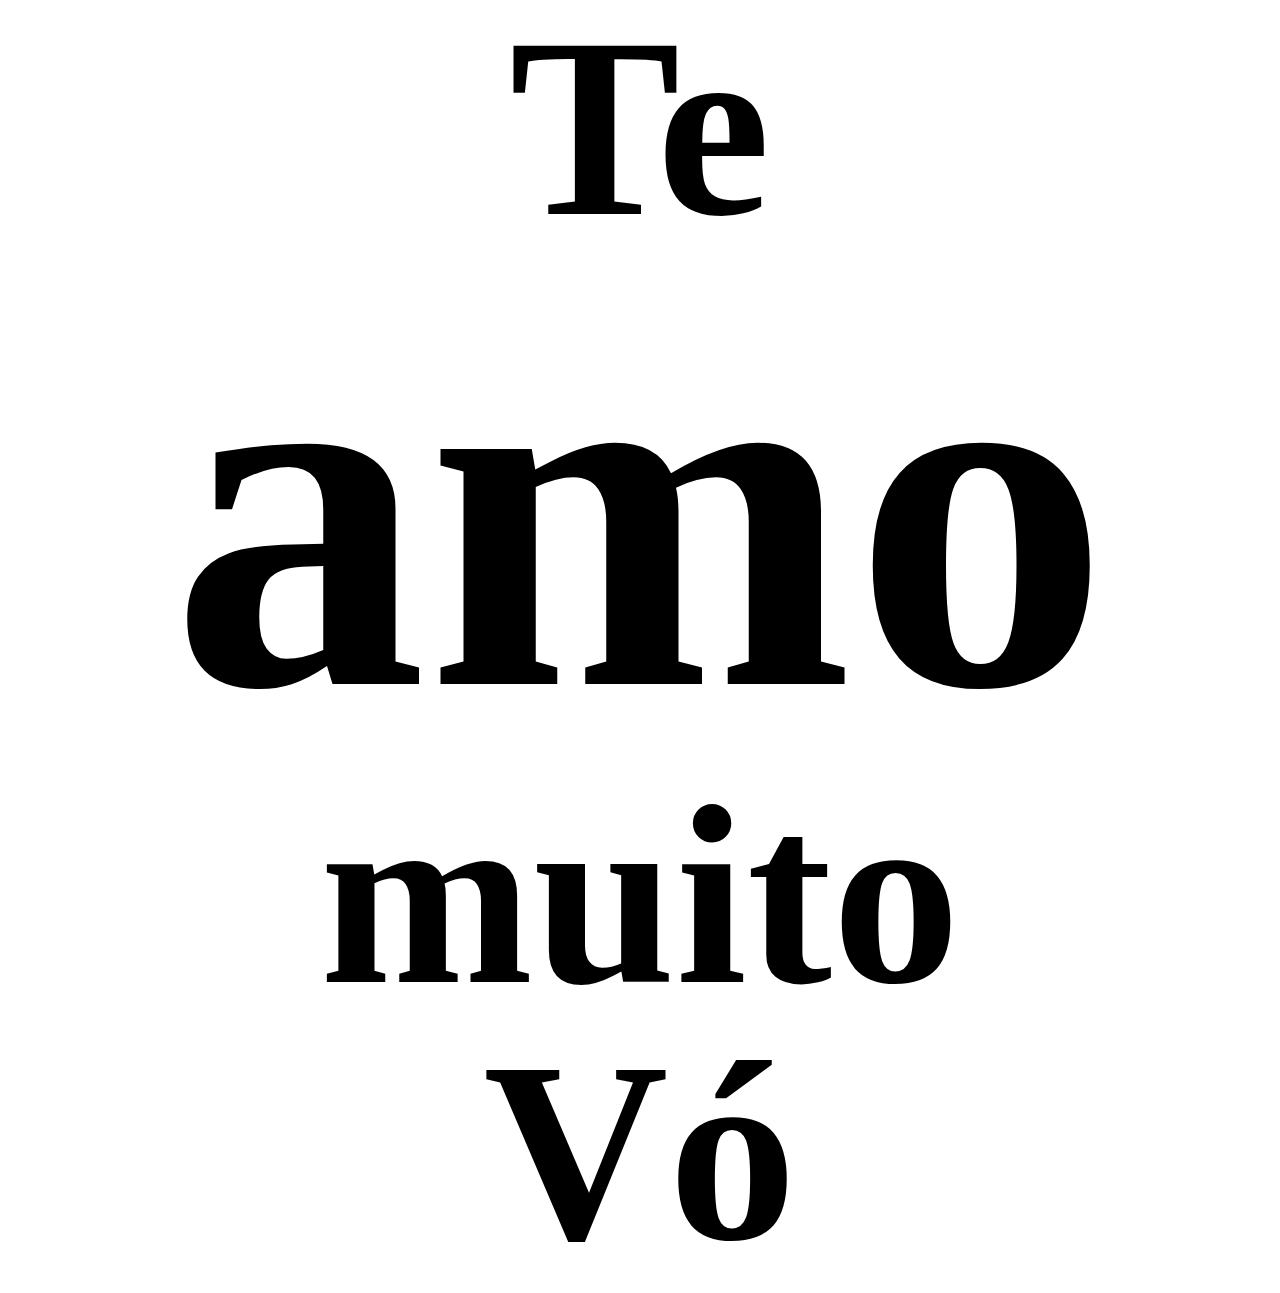
==== index.html @ b6bc594d "Update index.html" ====
<!DOCTYPE html>

  <html lang="en">
  <head>
      <meta charset="UTF-8">
      <meta http-equiv="X-UA-Compatible" content="IE=edge">
      <meta name="viewport" content="width=device-width, initial-scale=1.0">
      <link rel="stylesheet" href="style.css">
      <title>curso</title>
      <style>
        @font-face {
  font-family: "Kablammo";
  src: url(' Kablammo[MORF].woff2') format('woff2'),
       url('Kablammo[MORF].ttf') format('truetype');
}



h1 {
  font-family: "Kablammo";
  font-variation-settings: "MORF" 0;
  font-size: 20vw;
  animation: morph 10s linear infinite;
  text-align: center;
  line-height: 1;
}

h1 > span {
  font-size: 2em;
}
@keyframes morph {
  50% {
    font-variation-settings: "MORF" 60;
  }
}

* {
  box-sizing: border-box;
  margin: 0;
}

html {
  height: 100%;
  color-scheme: dark light;
}

body {
  min-height: 100%;
  font-family: system-ui, sans-serif;
  display: grid;
  place-content: center;
}

      </style>
  </head>
  
  <body>
    <h1>Te<br><span>amo</span><br>muito</h1>
    <h1>Vó 
  </body>
  </html>
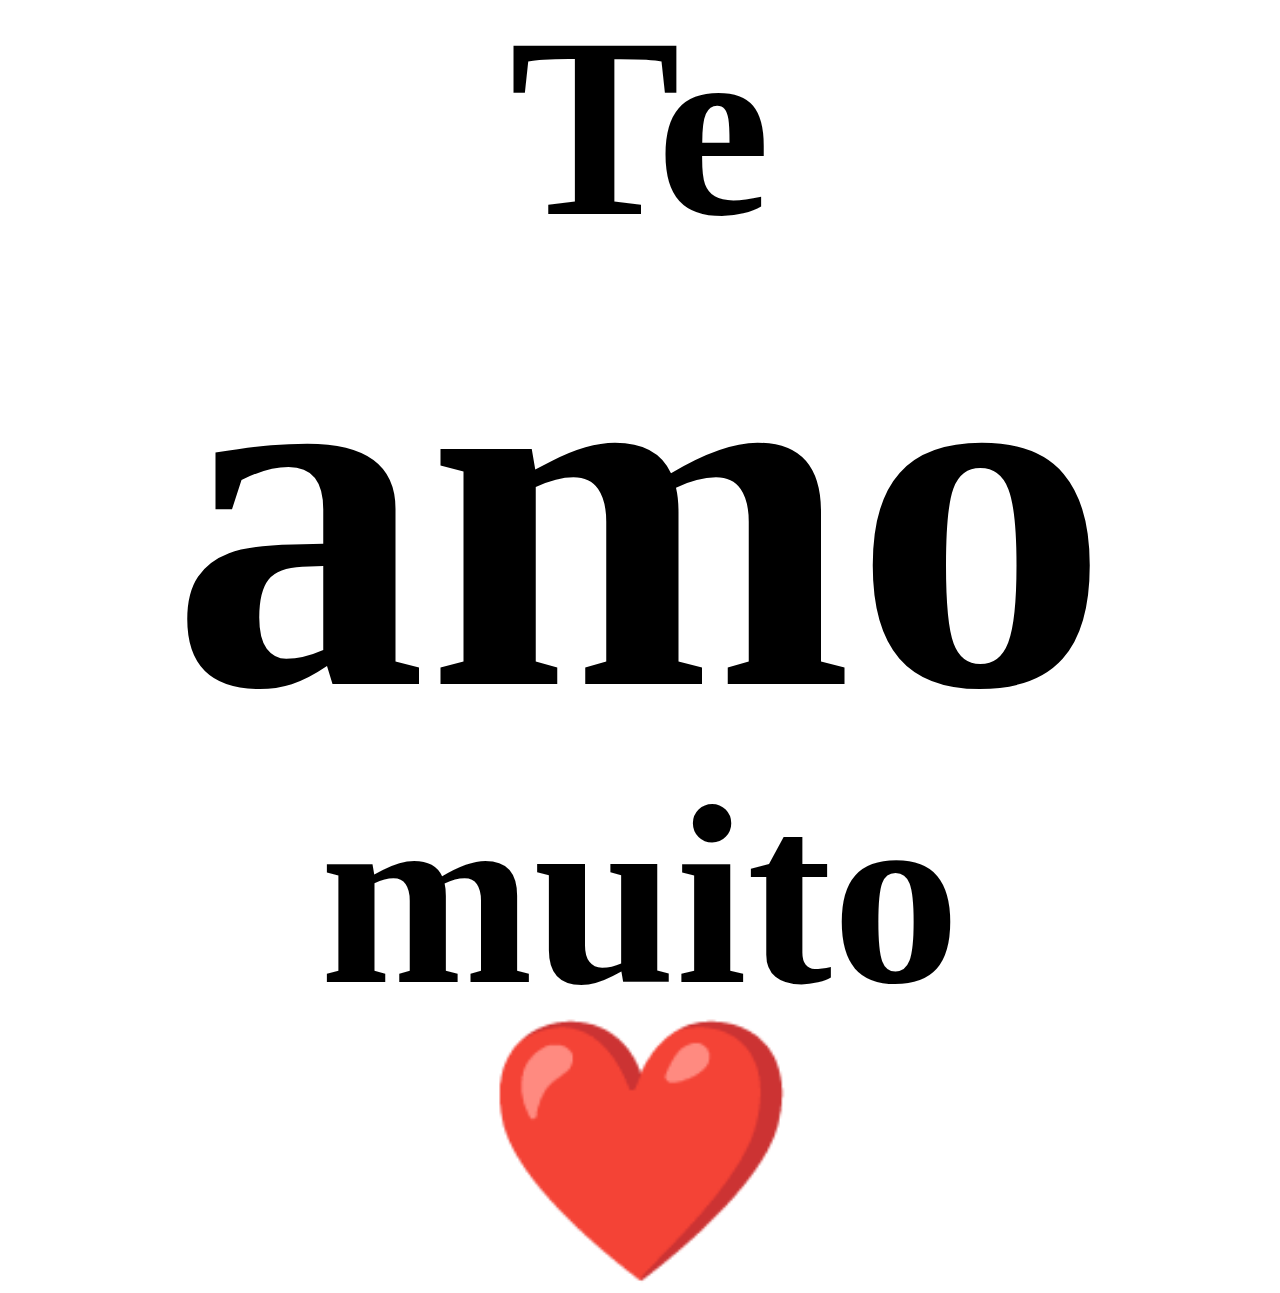
==== commit e8a9e648: "Update index.html" ====
--- a/index.html
+++ b/index.html
@@ -56,6 +56,6 @@
   
   <body>
     <h1>Te<br><span>amo</span><br>muito</h1>
-    <h1>Vó 
+    <h1>❤️
   </body>
   </html>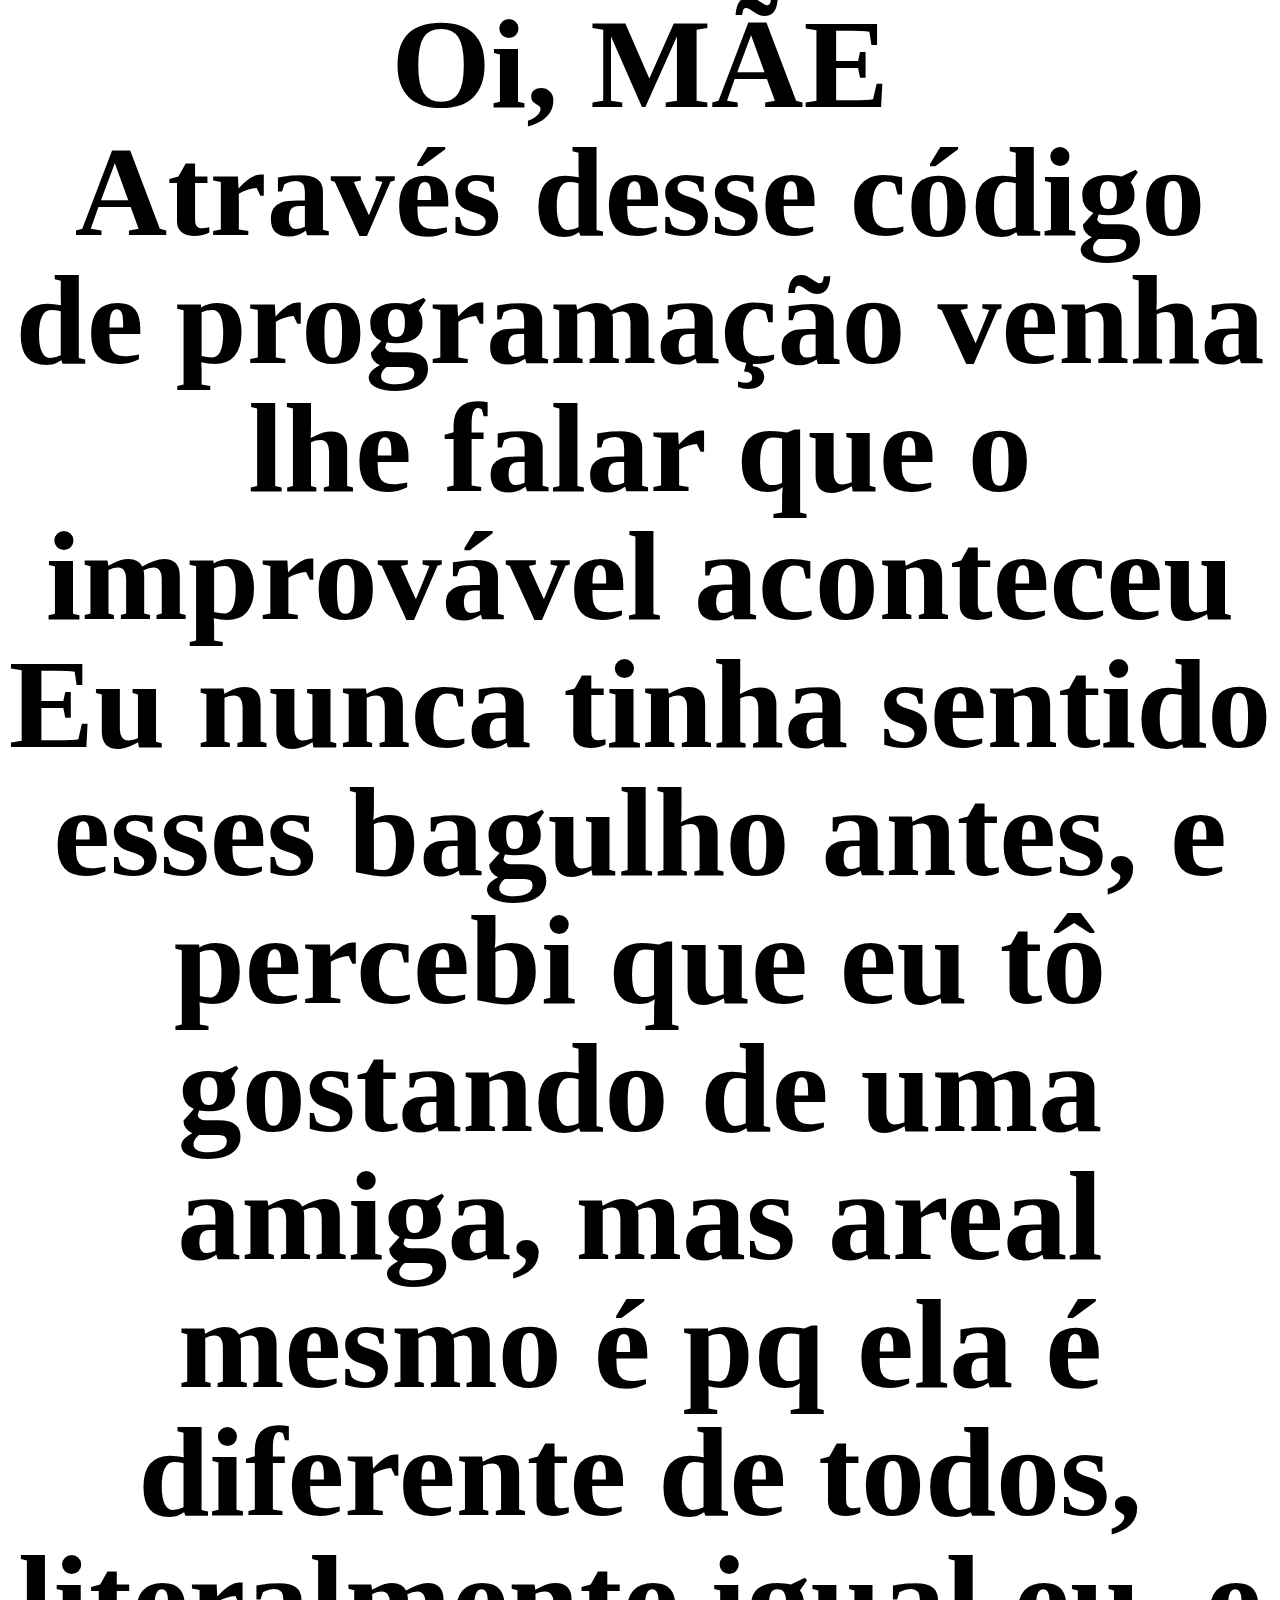
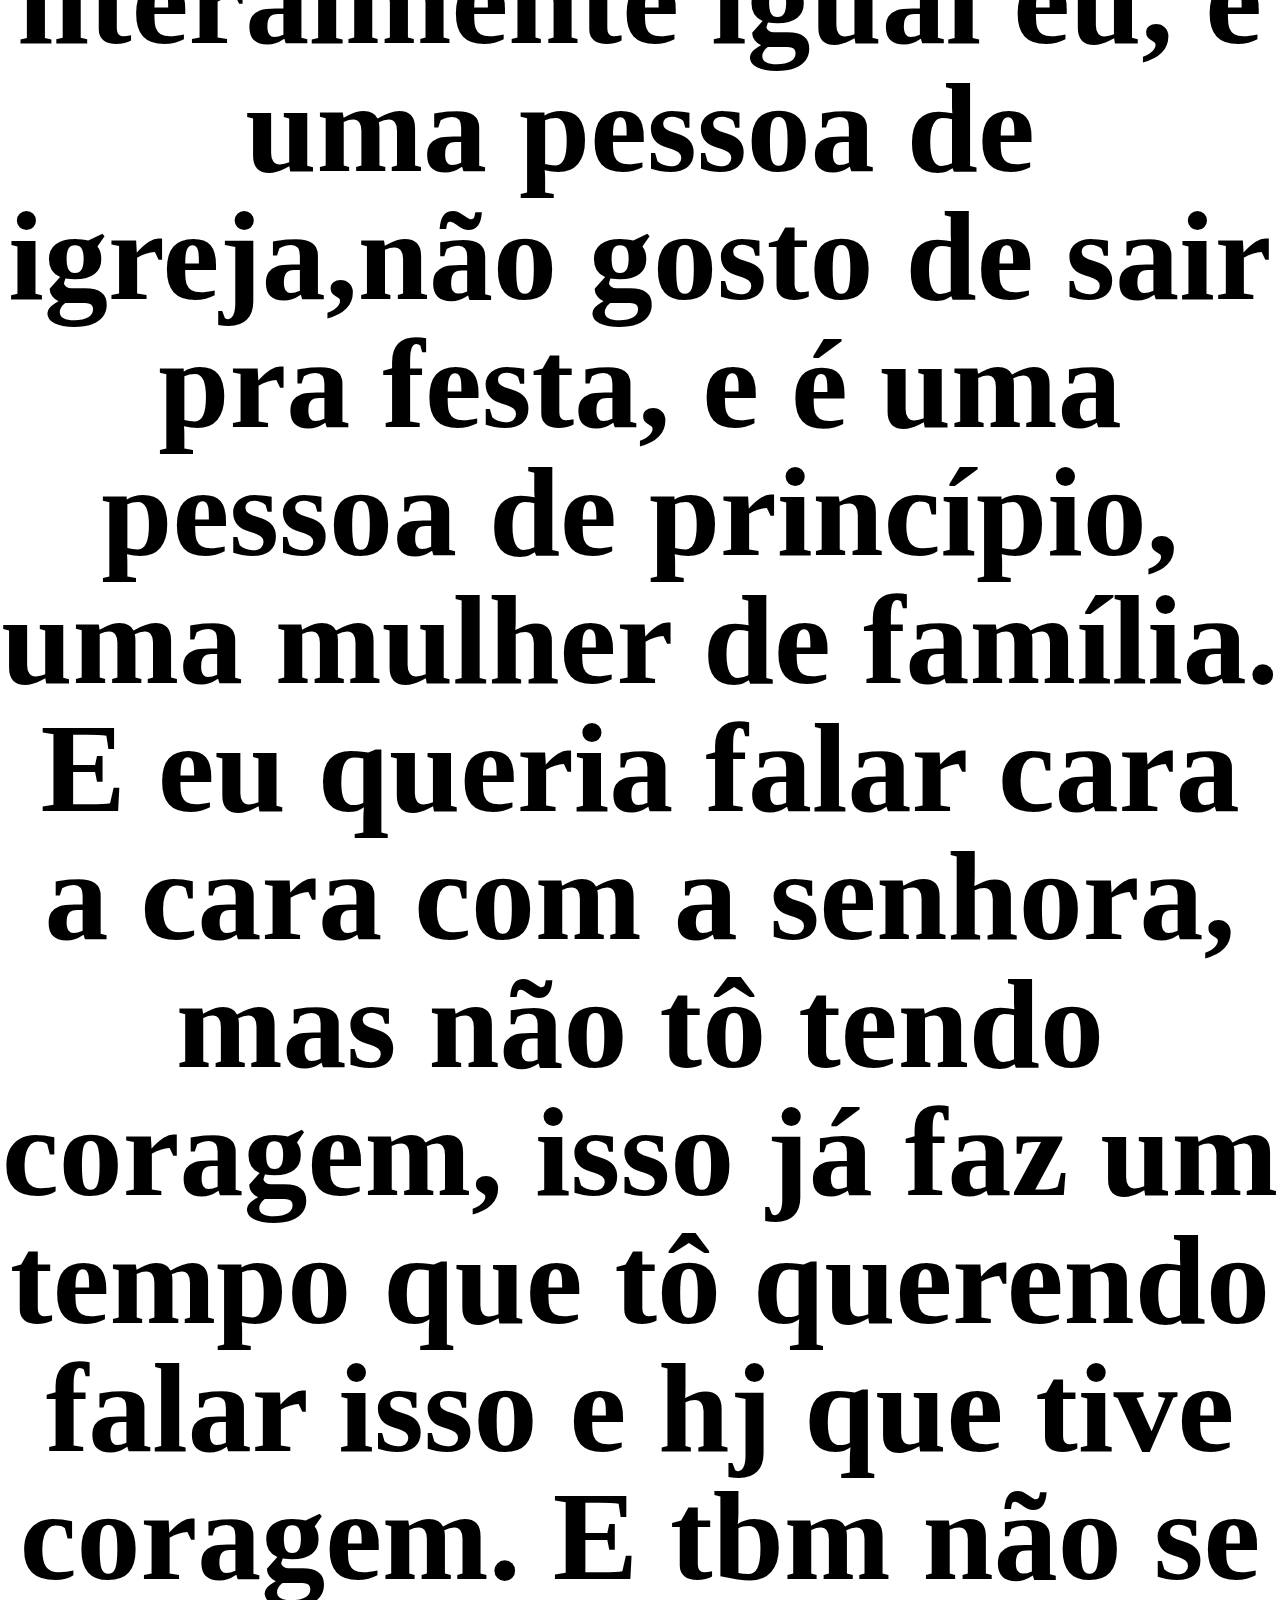
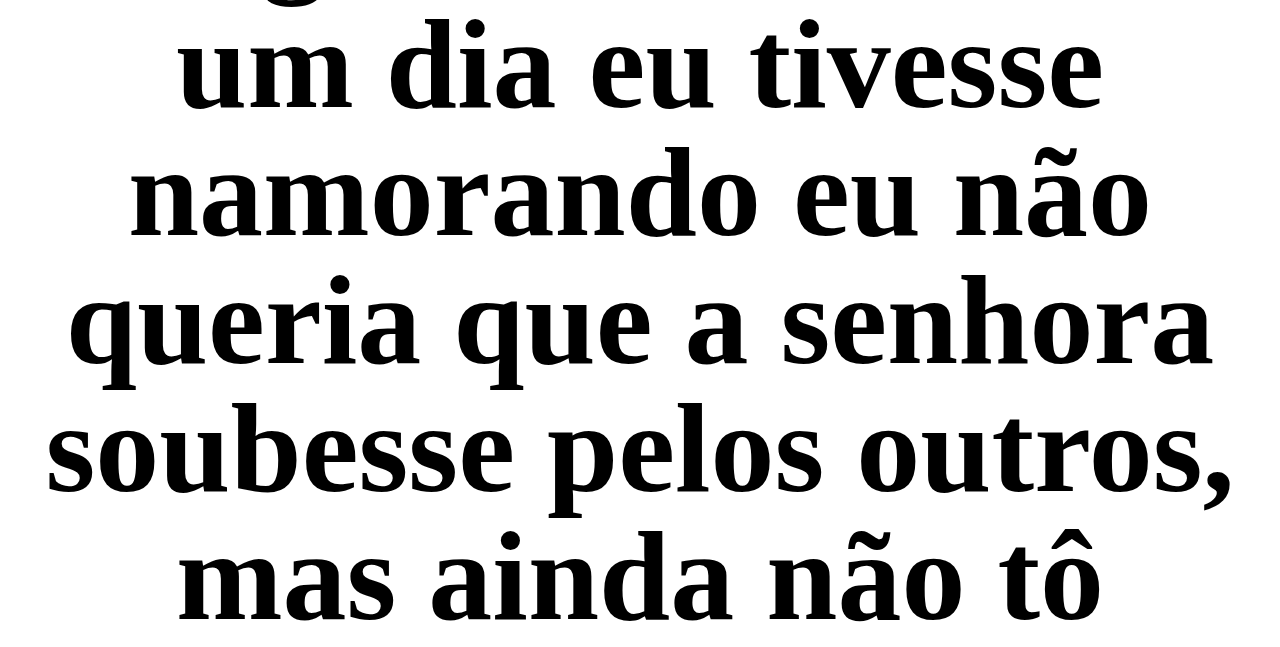
==== commit de8884ac: "Update index.html" ====
--- a/index.html
+++ b/index.html
@@ -19,7 +19,7 @@
 h1 {
   font-family: "Kablammo";
   font-variation-settings: "MORF" 0;
-  font-size: 20vw;
+  font-size: 10vw;
   animation: morph 10s linear infinite;
   text-align: center;
   line-height: 1;
@@ -29,7 +29,7 @@
   font-size: 2em;
 }
 @keyframes morph {
-  50% {
+  40% {
     font-variation-settings: "MORF" 60;
   }
 }
@@ -55,7 +55,11 @@
   </head>
   
   <body>
-    <h1>Te<br><span>amo</span><br>muito</h1>
-    <h1>❤️
+    <h1>Oi, MÃE<br>
+Através desse código de programação venha lhe falar que o improvável aconteceu <br>Eu nunca tinha sentido esses bagulho antes, e percebi que eu tô gostando de uma amiga, mas areal mesmo é pq ela é diferente de todos, literalmente igual eu, e uma pessoa de igreja,não gosto de sair pra festa, e é uma pessoa de princípio, uma mulher de família.
+E eu queria falar cara a cara com a senhora, mas não tô tendo coragem, isso já faz um tempo que tô querendo falar isso e hj que tive coragem.
+E tbm não se um dia eu tivesse namorando eu não queria que a senhora soubesse pelos outros, mas ainda não tô
+ </h1>
+    
   </body>
   </html>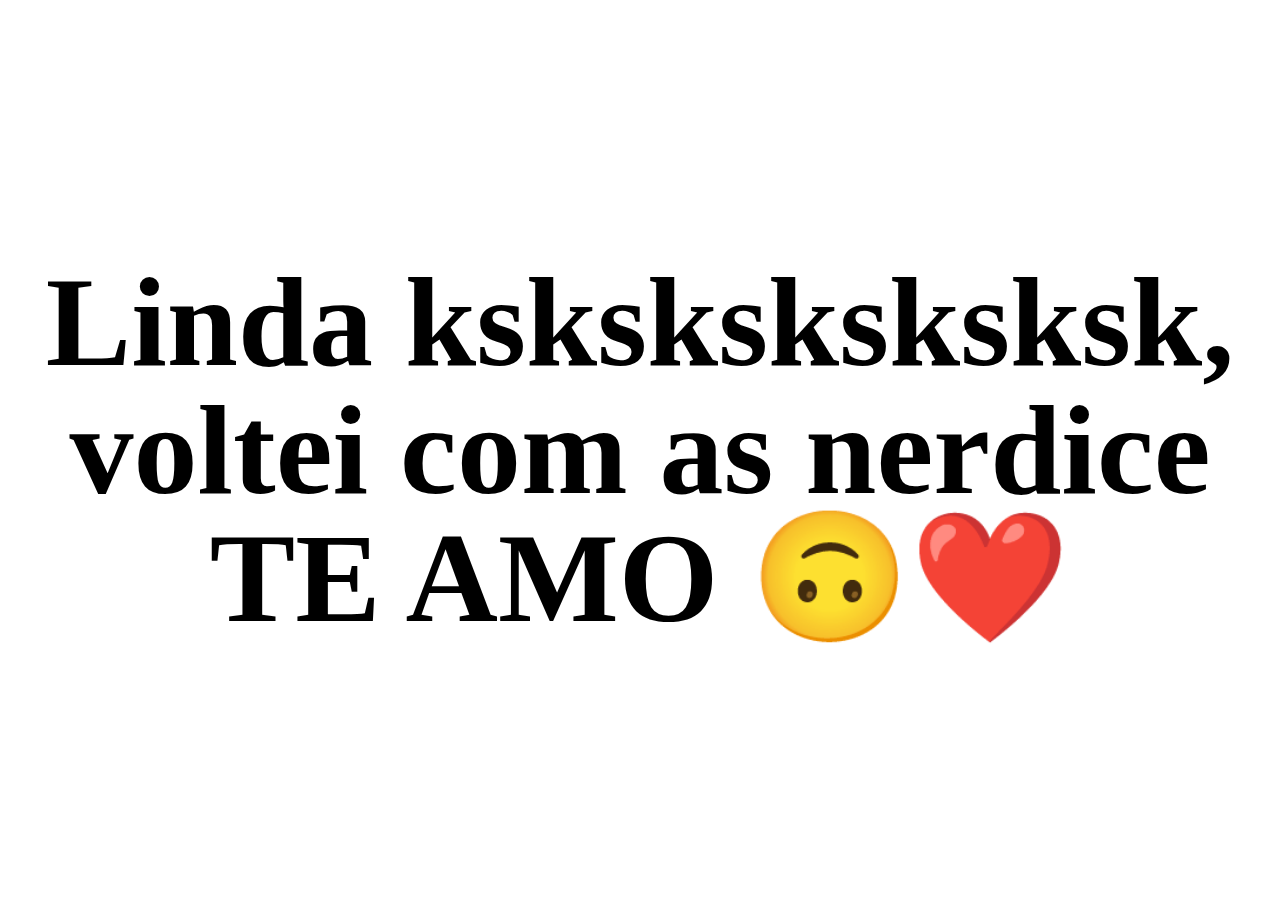
==== commit 290b8433: "Atualizar o index.html" ====
--- a/index.html
+++ b/index.html
@@ -17,8 +17,8 @@
 
 
 h1 {
-  font-family: "Kablammo";
-  font-variation-settings: "MORF" 0;
+  font-family: "";
+  font-variation-settings: "" 0;
   font-size: 10vw;
   animation: morph 10s linear infinite;
   text-align: center;
@@ -30,7 +30,7 @@
 }
 @keyframes morph {
   40% {
-    font-variation-settings: "MORF" 60;
+    font-variation-settings: "MORF" 40;
   }
 }
 
@@ -55,10 +55,9 @@
   </head>
   
   <body>
-    <h1>Oi, MÃE<br>
-Através desse código de programação venha lhe falar que o improvável aconteceu <br>Eu nunca tinha sentido esses bagulho antes, e percebi que eu tô gostando de uma amiga, mas areal mesmo é pq ela é diferente de todos, literalmente igual eu, e uma pessoa de igreja,não gosto de sair pra festa, e é uma pessoa de princípio, uma mulher de família.
-E eu queria falar cara a cara com a senhora, mas não tô tendo coragem, isso já faz um tempo que tô querendo falar isso e hj que tive coragem.
-E tbm não se um dia eu tivesse namorando eu não queria que a senhora soubesse pelos outros, mas ainda não tô
+    <h1>Linda ksksksksksksk,
+voltei com as nerdice
+    <h1>TE AMO 🙃❤️<h1/>
  </h1>
     
   </body>
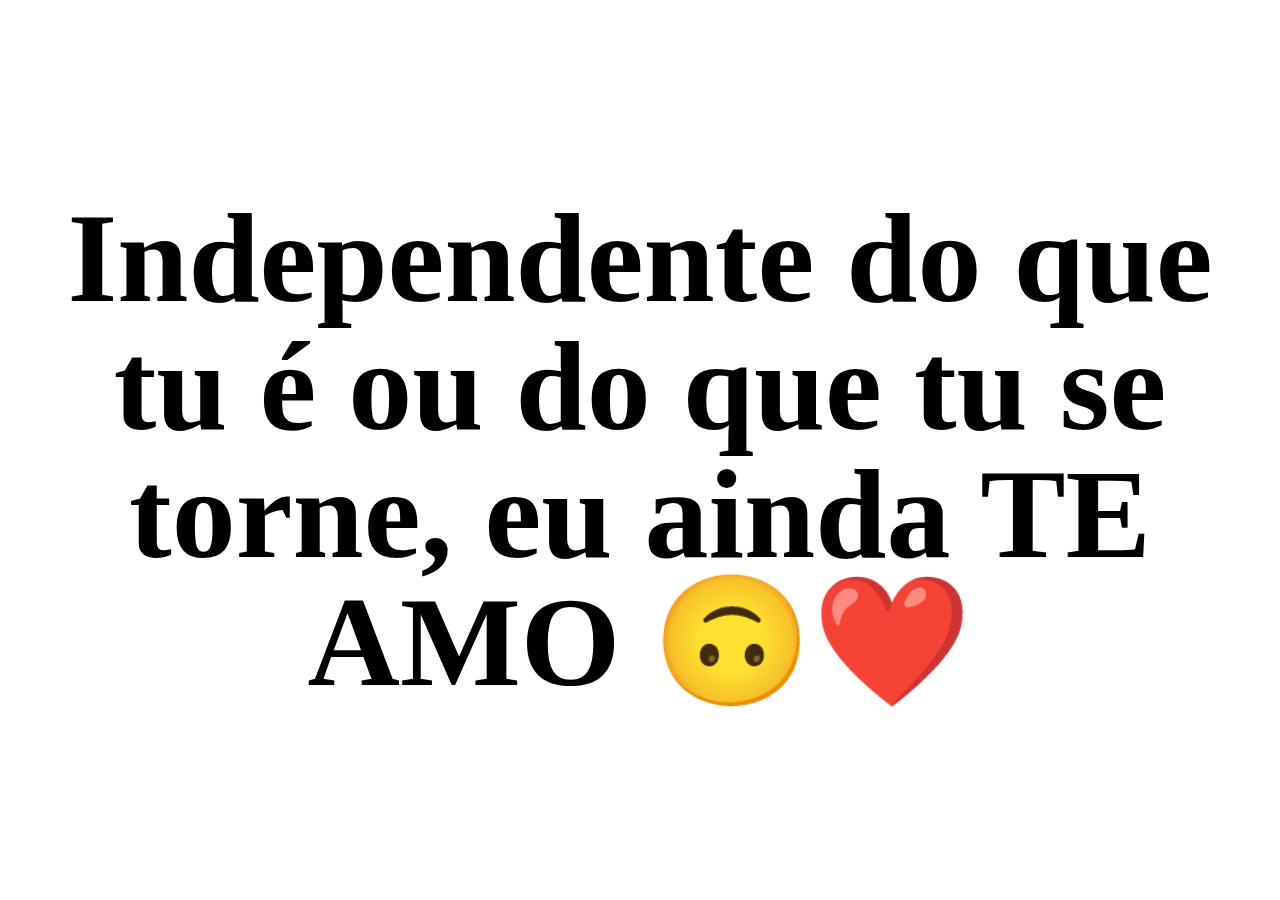
==== commit 0e253ed8: "Atualizar o index.html" ====
--- a/index.html
+++ b/index.html
@@ -55,9 +55,8 @@
   </head>
   
   <body>
-    <h1>Linda ksksksksksksk,
-voltei com as nerdice
-    <h1>TE AMO 🙃❤️<h1/>
+    <h1>Independente do que tu é ou do que tu se torne, eu ainda
+TE AMO 🙃❤️
  </h1>
     
   </body>
